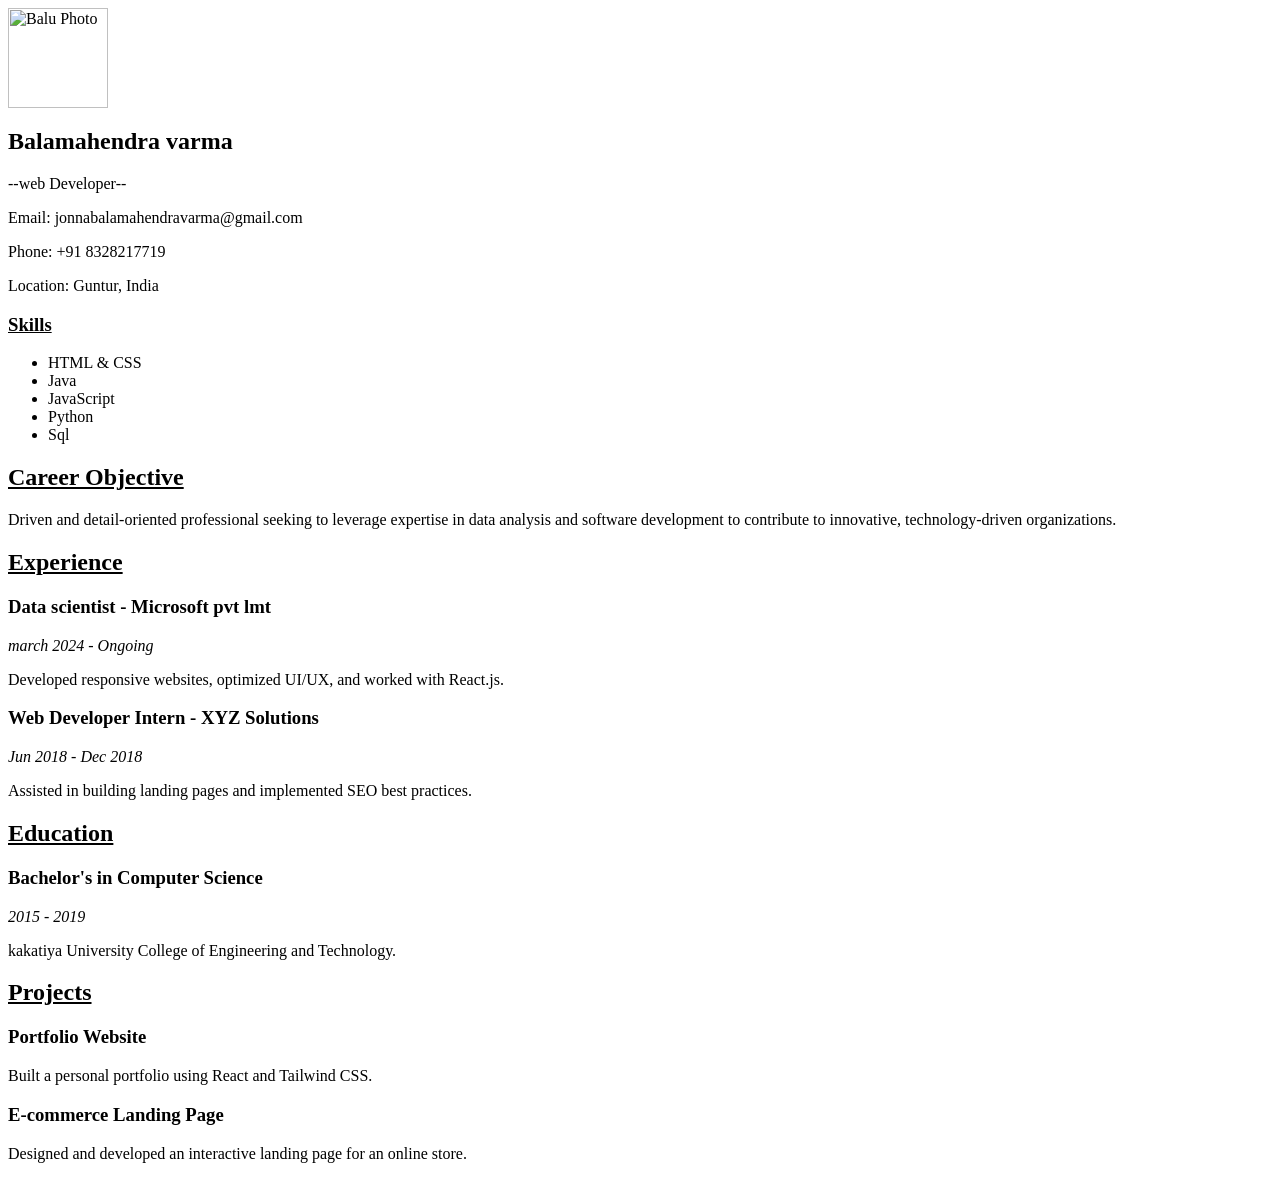
==== index.html @ eeeca82f "Rename Balu/Balu Project.html to index.html" ====
<html lang="en">
<head>
    <title>My Resume</title>
    <link rel="stylesheet" href="Balu Project.css">
</head>
<body>
<div class="resume-container">
    <!-- Sidebar -->
    <aside class="sidebar">
        <div class="profile">
            <img src="img/Balu.jpg" alt="Balu Photo" width="100" height="100">
            <h2>Balamahendra varma</h2>
            <p>--web Developer--</p>
        </div>
        <div class="contact">
            <p>Email: jonnabalamahendravarma@gmail.com</p>
            <p>Phone: +91 8328217719</p>
            <p>Location: Guntur, India</p>
        </div>
        <div class="skills">
            <h3><u>Skills</u></h3>
            <ul>
                <li>HTML & CSS</li>
                <li>Java</li>
                <li>JavaScript</li>
                <li>Python</li>
                <li>Sql</li>
            </ul>
        </div>
    </aside>
    <!-- Main Content -->
    <main class="content">
        <section class="Career Objective">
            <h1><u>Career Objective</u></h1>
            <div class="Career">
                <p>Driven and detail-oriented professional seeking to leverage expertise in data analysis and software development to contribute to innovative, technology-driven organizations.</p>
            </div>
        </section>


        <section class="section">
            <h2><u>Experience</u></h2>
            <div class="job">
                <h3>Data scientist - Microsoft pvt lmt</h3>
                <p><i>march 2024 - Ongoing</i></p>
                <p>Developed responsive websites, optimized UI/UX, and worked with React.js.</p>
            </div>
            <div class="job">
                <h3>Web Developer Intern - XYZ Solutions</h3>
                <p><i>Jun 2018 - Dec 2018</i></p>
                <p>Assisted in building landing pages and implemented SEO best practices.</p>
            </div>
        </section>

        <section class="section">
            <h2><u>Education</u></h2>
            <div class="education">
                <h3>Bachelor's in Computer Science</h3>
                <p><i>2015 - 2019</i></p>
                <p>kakatiya University College of Engineering and Technology.</p>
            </div>
        </section>

        <section class="section">
            <h2><u>Projects</u></h2>
            <div class="project">
                <h3>Portfolio Website</h3>
                <p>Built a personal portfolio using React and Tailwind CSS.</p>
            </div>
            <div class="project">
                <h3>E-commerce Landing Page</h3>
                <p>Designed and developed an interactive landing page for an online store.</p>
            </div>
        </section>
    </main>
</div>
</body>
</html>
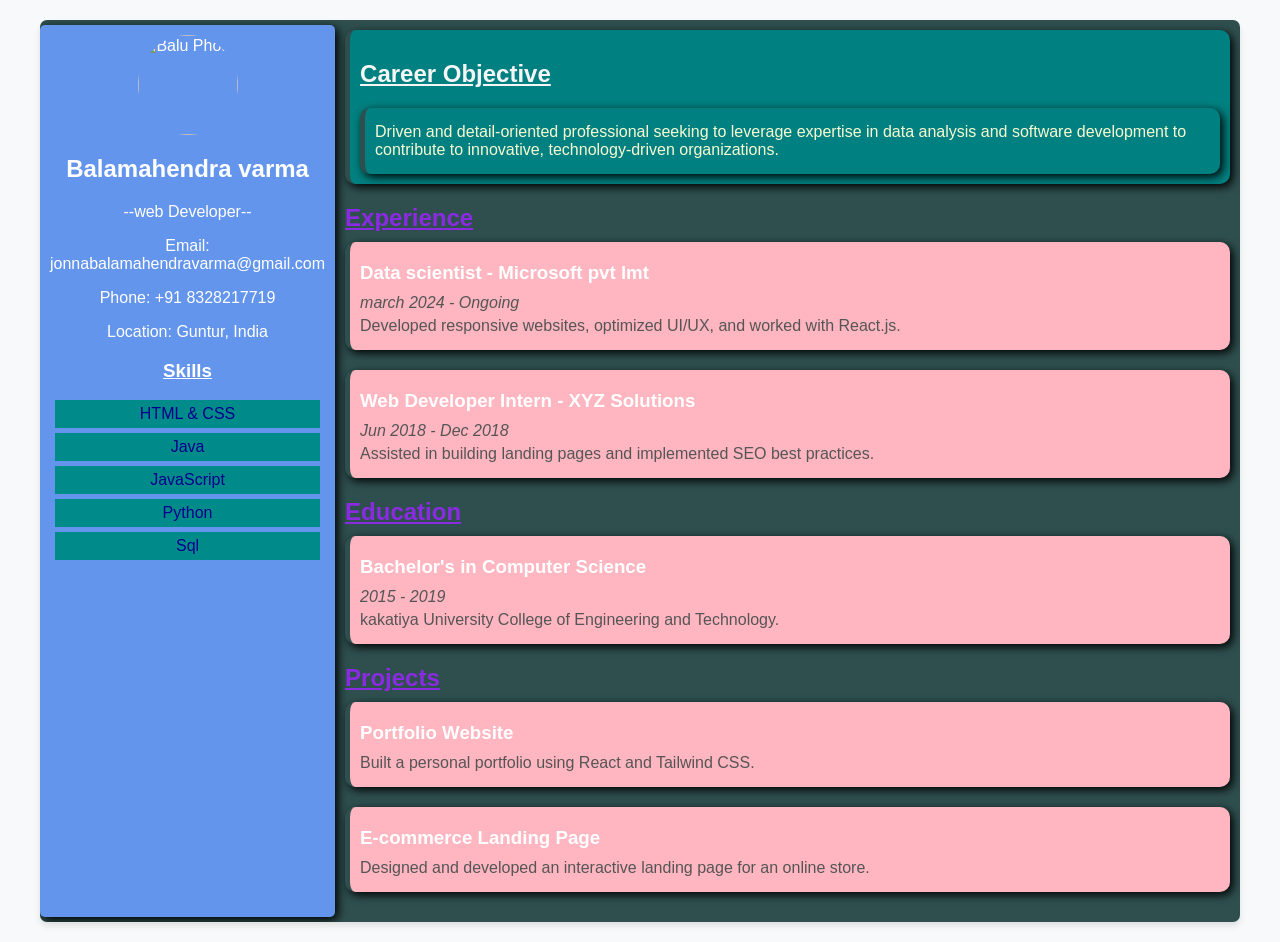
==== commit c4aeab73: "Fix HTML formatting and update stylesheet link" ====
--- a/index.html
+++ b/index.html
@@ -1,7 +1,7 @@
 <html lang="en">
 <head>
     <title>My Resume</title>
-    <link rel="stylesheet" href="Balu Project.css">
+    <link rel="stylesheet" href="style.css">
 </head>
 <body>
 <div class="resume-container">
--- a/style.css
+++ b/style.css
@@ -0,0 +1,104 @@
+
+body {
+    font-family: Arial, sans-serif;
+    margin: 0;
+    padding: 0;
+    background-color: #f8f9fa;
+}
+
+.resume-container {
+    display: flex;
+    max-width: 1200px;
+    margin: 20px auto;
+    background: darkslategray;
+    box-shadow: 0 4px 6px rgba(0, 0, 0, 0.1);
+    border-radius: 7px;
+    overflow: hidden;
+}
+
+
+.sidebar {
+    background-color: skyblue;
+    width: 250px;
+    text-align: center;
+    color: white;
+    margin: 0;
+}
+
+.sidebar .profile img {
+    display: block;
+    margin: 0 auto 10px;
+    border-radius: 50%;
+}
+
+.sidebar h2, .sidebar p {
+    text-align: center;
+}
+
+.sidebar .skills ul {
+    list-style: none;
+    padding: 0;
+}
+
+.sidebar  {
+    background: cornflowerblue;
+    padding: 10px;
+    margin: 5px 0;
+    border-radius: 5px;
+    text-align: center;
+    box-shadow:3px 3px 10px black;
+    width:auto;
+}
+
+.content {
+    padding: 10px;
+    box-sizing: border-box;
+    flex-grow: 1;
+    margin-right: 0;
+}
+
+.content h2 {
+    color: blueviolet;
+    margin-bottom: 10px;
+    text-decoration: underline;
+}
+
+.job, .education, .project{
+    margin-bottom: 20px;
+    background-color: lightpink;
+    padding: 10px;
+    border-radius:10px;
+    border-left: 5px solid darkslategray;
+    box-shadow:3px 3px 10px black;
+}
+
+.job h3, .education h3, .project h3 {
+    margin: 10px 0;
+    color: white;
+
+}
+
+.content p {
+    margin: 5px 0;
+    color: #555;
+}
+
+li{
+    padding: 5px;
+    background-color:darkcyan;
+    color:darkblue;
+    margin: 5px;
+}
+
+.Career{
+    background-color: teal;
+    padding: 10px;
+    border-radius:10px;
+    border-left: 5px solid darkslategray;
+    box-shadow:3px 3px 10px black;
+    color:whitesmoke;
+}
+
+.Career p{
+    color:lightgoldenrodyellow;
+}
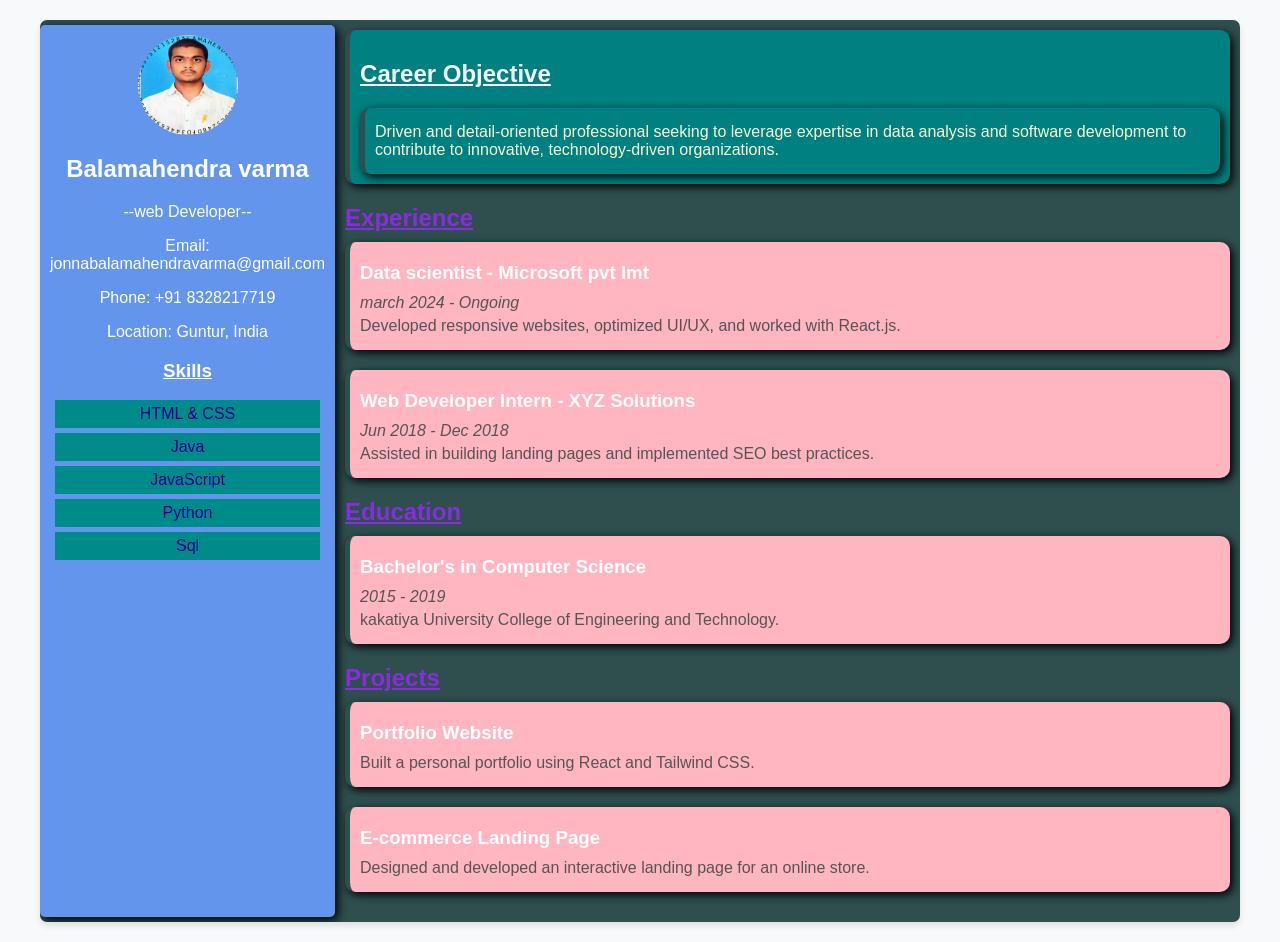
==== commit 1df34eb1: "Update index.html" ====
--- a/index.html
+++ b/index.html
@@ -8,7 +8,7 @@
     <!-- Sidebar -->
     <aside class="sidebar">
         <div class="profile">
-            <img src="img/Balu.jpg" alt="Balu Photo" width="100" height="100">
+            <img src="Balu.jpg" alt="Balu Photo" width="100" height="100">
             <h2>Balamahendra varma</h2>
             <p>--web Developer--</p>
         </div>
